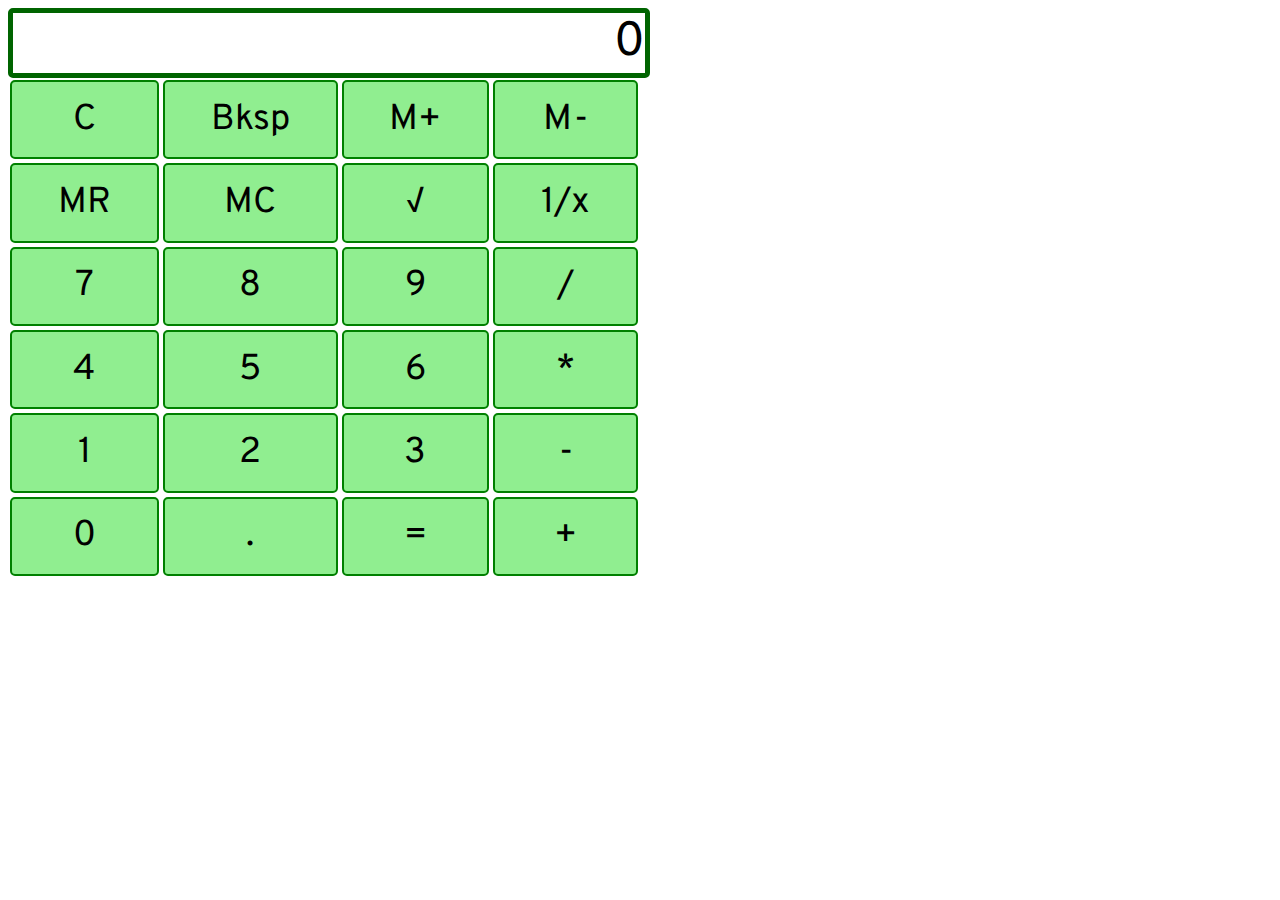
==== Calculator/index.html @ cd73f6e6 "Calculator" ====
<!DOCTYPE html>
<html lang="en">

<head>
    <meta charset="UTF-8">
    <meta name="viewport" content="width=device-width, initial-scale=1.0">
    <meta http-equiv="X-UA-Compatible" content="ie=edge">
    <link href="https://fonts.googleapis.com/css?family=Overpass" rel="stylesheet" />
    <link rel="stylesheet" type="text/css" media="screen" href="main.css" />
    <title>Calculator</title>
</head>

<body>
    <div class="left">
        <div class="output">
            <p id="output">0</p>
        </div>
        <div class="buttons">
            <button class="button" onclick="clearOutput()">C</button>
            <button class="button" onclick="bksp()">Bksp</button>
            <button class="button" onclick="memoryAdd()">M+</button>
            <button class="button" onclick="memorySubtract()">M-</button>
            <button class="button" onclick="memoryRestore()">MR</button>
            <button class="button" onclick="memoryClear()">MC</button>
            <button class="button" onclick="root()">√</button>
            <button class="button" onclick="reciproc()">1/x</button>
            <button class="button" onclick="input(7)">7</button>
            <button class="button" onclick="input(8)">8</button>
            <button class="button" onclick="input(9)">9</button>
            <button class="button" onclick="input(13)">/</button>
            <button class="button" onclick="input(4)">4</button>
            <button class="button" onclick="input(5)">5</button>
            <button class="button" onclick="input(6)">6</button>
            <button class="button" onclick="input(12)">*</button>
            <button class="button" onclick="input(1)">1</button>
            <button class="button" onclick="input(2)">2</button>
            <button class="button" onclick="input(3)">3</button>
            <button class="button" onclick="input(11)">-</button>
            <button class="button" onclick="input(0)">0</button>
            <button class="button" onclick="input(14)">.</button>
            <button class="button" onclick="calculate()">=</button>
            <button class="button" onclick="input(10)">+</button>
        </div>
    </div>
    <script src="main.js"></script>
</body>

</html>
---- Calculator/main.css ----
body {
    font-family: "Overpass";
}

.left {
    left: 0;
}

.output {
    display: block;
    text-align: right;
    font-size: 48px;
    border: 5px solid darkgreen;
    border-radius: 5px;
    padding: 0px;
    width: 50%;
    float: left;
    left: 0;
    overflow-x: scroll;
}

.buttons {
    display: grid;
    grid-template-columns: auto auto auto auto;
    bottom: auto;
    float: left;
    width: 50%;
    height: 500px;
}

.button {
    text-align: center;
    font-size: 36px;
    margin: 2px;
    padding: 2px;
    font-family: "Overpass";
    background-color: lightgreen;
    border: 2px solid green;
    border-radius: 5px;
    padding-left: 20px;
    padding-right: 20px;
    transition: 500ms;
}

.button:hover {
    background-color: darkgreen;
    color: white;
    transition: 500ms;
}

#output {
    margin: 0;
}
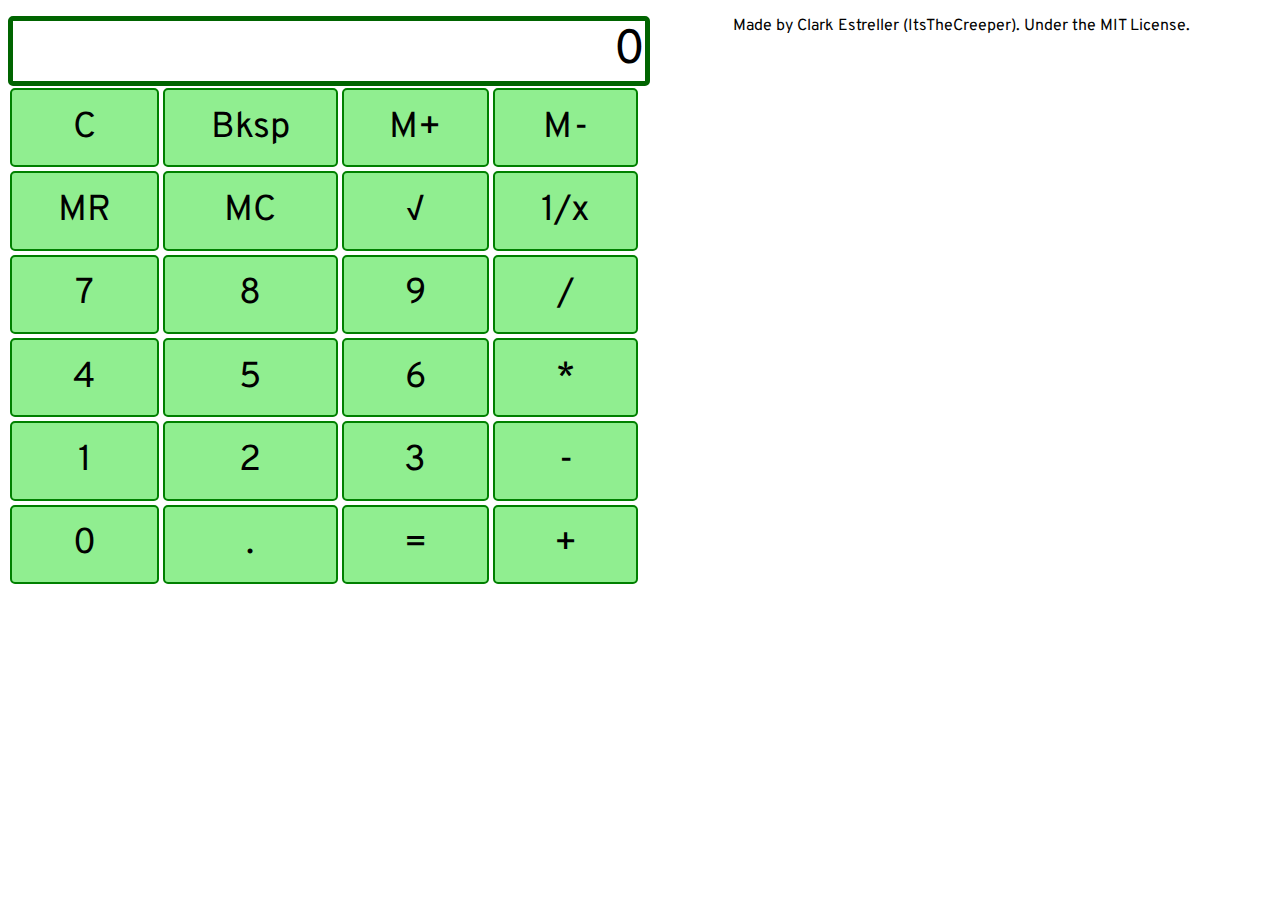
==== commit 6bb62b96: "calculator update" ====
--- a/Calculator/index.html
+++ b/Calculator/index.html
@@ -42,6 +42,7 @@
             <button class="button" onclick="input(10)">+</button>
         </div>
     </div>
+    <p style="text-align: center">Made by Clark Estreller (ItsTheCreeper). Under the MIT License.</p>
     <script src="main.js"></script>
 </body>
 
